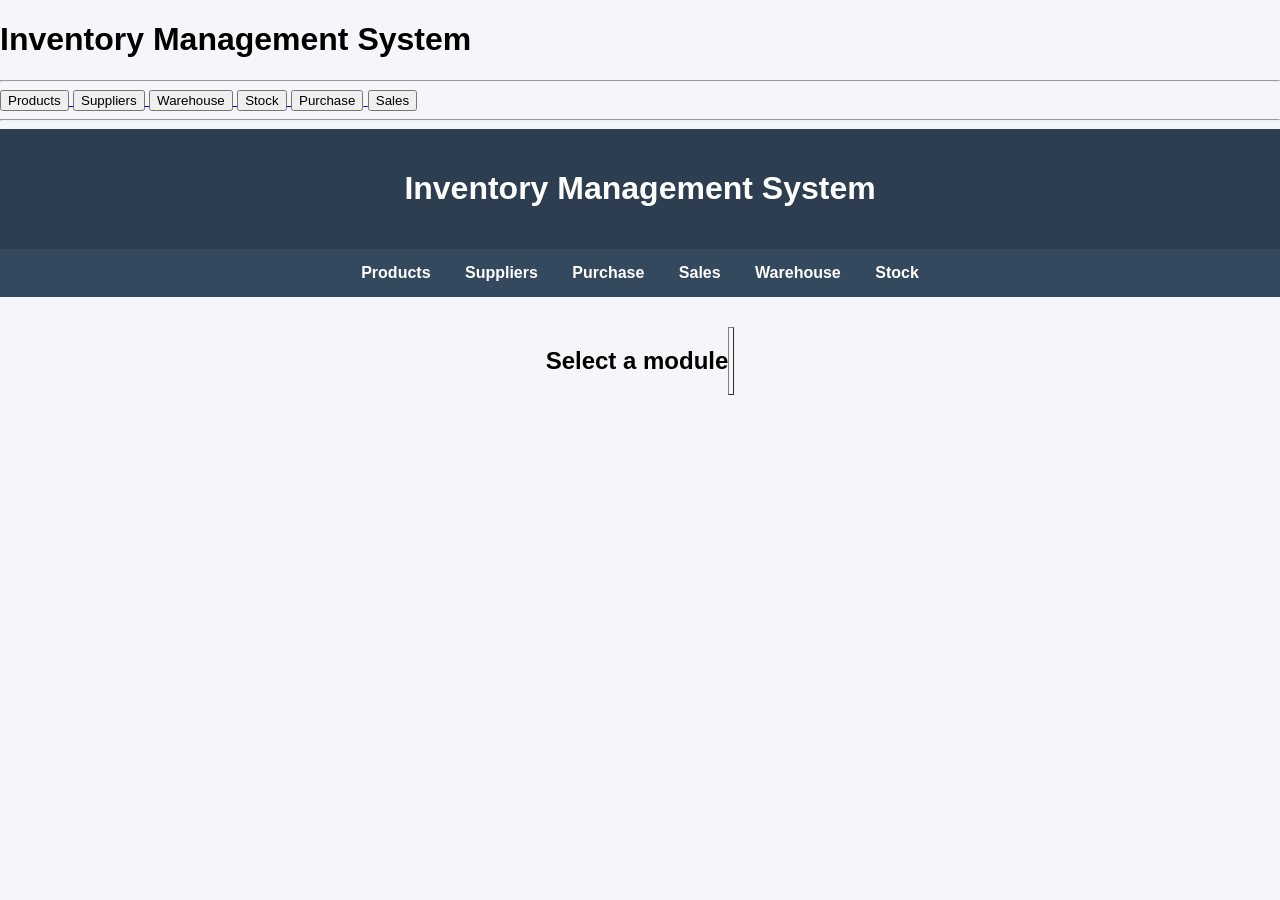
==== index.html @ 3a1ac222 "Add files via upload" ====
<!DOCTYPE html>
<html>
<head>
    <title>Inventory Dashboard</title>
    <link rel="stylesheet" href="style.css">
</head>
<body>
<h1>Inventory Management System</h1>

<hr>

<a href="products.html">
    <button>Products</button>
</a>

<a href="suppliers.html">
    <button>Suppliers</button>
</a>

<a href="warehouse.html">
    <button>Warehouse</button>
</a>

<a href="stock.html">
    <button>Stock</button>
</a>

<a href="purchase.html">
    <button>Purchase</button>
</a>

<a href="sales.html">
    <button>Sales</button>
</a>

<hr>
<header>
    <h1>Inventory Management System</h1>
</header>

<nav>
    <a href="#" onclick="loadData('products')">Products</a>
    <a href="#" onclick="loadData('suppliers')">Suppliers</a>
    <a href="#" onclick="loadData('purchase')">Purchase</a>
    <a href="#" onclick="loadData('sales')">Sales</a>
    <a href="#" onclick="loadData('warehouse')">Warehouse</a>
    <a href="#" onclick="loadData('stock')">Stock</a>
</nav>

<div class="container">
    <h2 id="title">Select a module</h2>

    <table border="1">
        <thead id="thead"></thead>
        <tbody id="tbody"></tbody>
    </table>
</div>

<script src="script.js"></script>

</body>
</html>
---- style.css ----
body{
    margin:0;
    font-family:Arial, sans-serif;
    background:#f4f6f9;
}

header{
    background:#2c3e50;
    color:white;
    text-align:center;
    padding:20px;
}

nav{
    background:#34495e;
    padding:15px;
    text-align:center;
}

nav a{
    color:white;
    text-decoration:none;
    margin:15px;
    font-weight:bold;
}

.container{
    display:flex;
    justify-content:center;
    flex-wrap:wrap;
    margin-top:30px;
}

.card{
    background:white;
    width:250px;
    padding:20px;
    margin:20px;
    text-align:center;
    border-radius:10px;
    box-shadow:0 0 10px rgba(0,0,0,0.2);
}
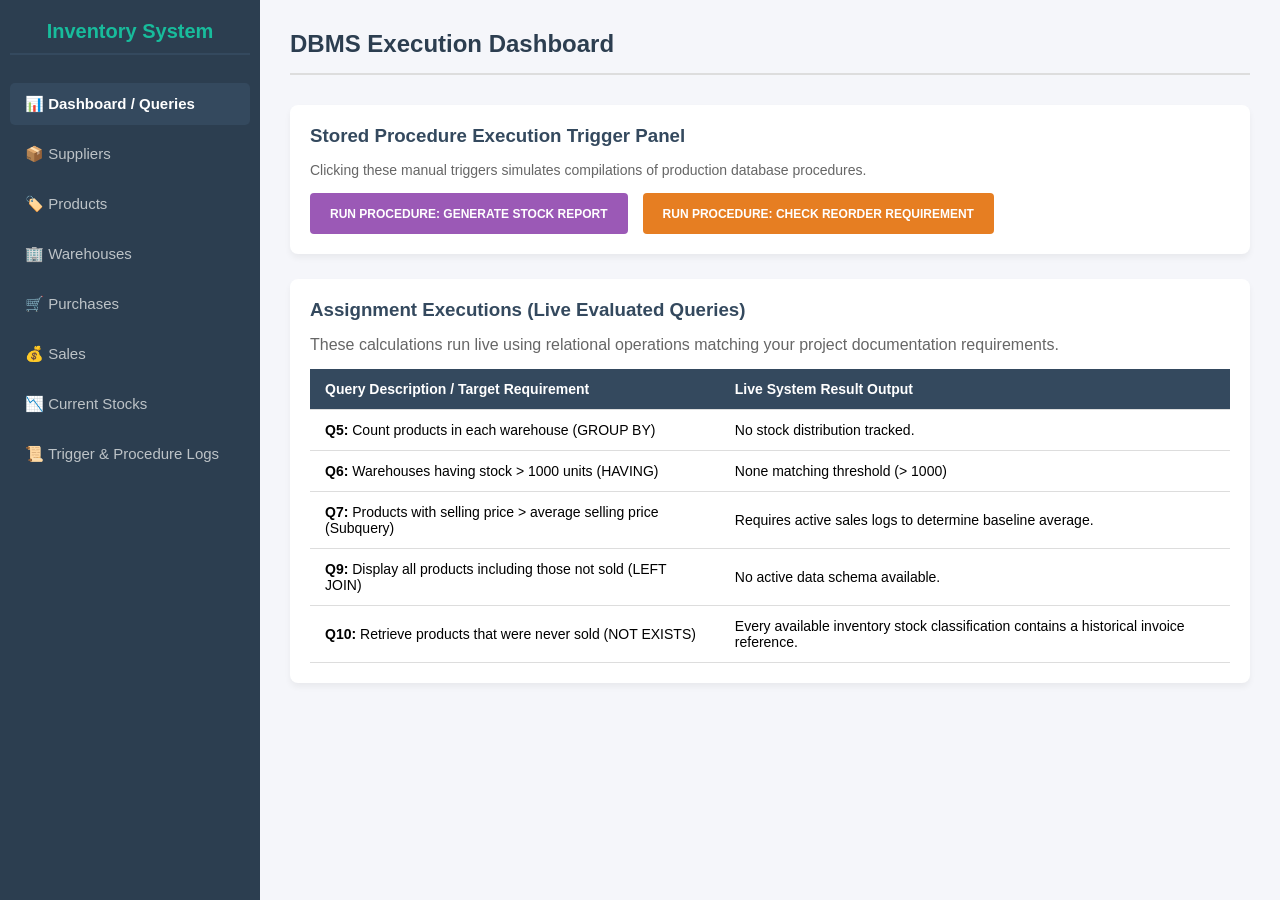
==== commit 5bed7146: "Update index.html" ====
--- a/index.html
+++ b/index.html
@@ -1,62 +1,560 @@
 <!DOCTYPE html>
-<html>
+<html lang="en">
 <head>
-    <title>Inventory Dashboard</title>
-    <link rel="stylesheet" href="style.css">
+    <meta charset="UTF-8">
+    <meta name="viewport" content="width=device-width, initial-scale=1.0">
+    <title>DBMS Inventory Management System</title>
+    <style>
+        :root {
+            --primary: #2c3e50;
+            --secondary: #18bc9c;
+            --warning: #e67e22;
+            --purple: #9b59b6;
+            --danger: #e74c3c;
+            --light: #ecf0f1;
+            --dark: #34495e;
+        }
+        * { box-sizing: border-box; font-family: 'Segoe UI', Tahoma, Geneva, Verdana, sans-serif; margin: 0; padding: 0; }
+        body { display: flex; background: #f5f6fa; min-height: 100vh; }
+        
+        /* Sidebar Navigation */
+        nav { width: 260px; background: var(--primary); color: white; padding: 20px 10px; display: flex; flex-direction: column; gap: 8px; }
+        nav h2 { text-align: center; margin-bottom: 20px; font-size: 20px; color: var(--secondary); border-bottom: 2px solid #34495e; padding-bottom: 10px; }
+        nav button { background: none; border: none; color: #bdc3c7; padding: 12px 15px; text-align: left; font-size: 15px; cursor: pointer; border-radius: 5px; transition: 0.2s; }
+        nav button:hover, nav button.active { background: var(--dark); color: white; font-weight: bold; }
+        
+        /* Main Workspace */
+        main { flex: 1; padding: 30px; overflow-y: auto; }
+        header { display: flex; justify-content: space-between; align-items: center; margin-bottom: 30px; border-bottom: 2px solid #ddd; padding-bottom: 15px; }
+        h1 { color: var(--primary); }
+        
+        /* Forms & Cards */
+        .card { background: white; border-radius: 8px; padding: 20px; box-shadow: 0 4px 6px rgba(0,0,0,0.05); margin-bottom: 25px; }
+        .card h3 { margin-bottom: 15px; color: var(--dark); }
+        .grid-form { display: grid; grid-template-columns: repeat(auto-fit, minmax(180px, 1fr)); gap: 15px; align-items: flex-end; }
+        label { display: flex; flex-direction: column; gap: 5px; font-size: 13px; font-weight: 600; color: #555; }
+        input, select { padding: 10px; border: 1px solid #ccc; border-radius: 4px; font-size: 14px; width: 100%; }
+        
+        /* Buttons */
+        .btn { background: var(--secondary); color: white; border: none; padding: 10px 20px; border-radius: 4px; cursor: pointer; font-weight: bold; text-transform: uppercase; font-size: 12px; height: 41px; }
+        .btn:hover { opacity: 0.9; }
+        .btn-danger { background: var(--danger); padding: 5px 10px; height: auto; font-size: 11px; }
+        .btn-warning { background: var(--warning); height: auto; padding: 8px 15px; font-size: 11px; }
+
+        /* Tables */
+        table { width: 100%; border-collapse: collapse; margin-top: 10px; background: white; }
+        th, td { padding: 12px 15px; text-align: left; border-bottom: 1px solid #ddd; font-size: 14px; }
+        th { background: var(--dark); color: white; }
+        tr:hover { background-color: #f9f9f9; }
+        
+        .view-section { display: none; }
+        .view-section.active { display: block; }
+        
+        /* System Message Alerts */
+        .alert { padding: 12px; border-radius: 4px; margin-bottom: 15px; color: white; font-weight: 600; display: none; }
+        .alert.error { background: var(--danger); display: block; }
+        .alert.success { background: var(--secondary); display: block; }
+    </style>
 </head>
 <body>
-<h1>Inventory Management System</h1>
-
-<hr>
-
-<a href="products.html">
-    <button>Products</button>
-</a>
-
-<a href="suppliers.html">
-    <button>Suppliers</button>
-</a>
-
-<a href="warehouse.html">
-    <button>Warehouse</button>
-</a>
-
-<a href="stock.html">
-    <button>Stock</button>
-</a>
-
-<a href="purchase.html">
-    <button>Purchase</button>
-</a>
-
-<a href="sales.html">
-    <button>Sales</button>
-</a>
-
-<hr>
-<header>
-    <h1>Inventory Management System</h1>
-</header>
-
-<nav>
-    <a href="#" onclick="loadData('products')">Products</a>
-    <a href="#" onclick="loadData('suppliers')">Suppliers</a>
-    <a href="#" onclick="loadData('purchase')">Purchase</a>
-    <a href="#" onclick="loadData('sales')">Sales</a>
-    <a href="#" onclick="loadData('warehouse')">Warehouse</a>
-    <a href="#" onclick="loadData('stock')">Stock</a>
-</nav>
-
-<div class="container">
-    <h2 id="title">Select a module</h2>
-
-    <table border="1">
-        <thead id="thead"></thead>
-        <tbody id="tbody"></tbody>
-    </table>
-</div>
-
-<script src="script.js"></script>
-
+
+    <nav>
+        <h2>Inventory System</h2>
+        <button onclick="switchView('dashboard')" class="nav-btn active" id="btn-dashboard">📊 Dashboard / Queries</button>
+        <button onclick="switchView('supplier')" class="nav-btn" id="btn-supplier">📦 Suppliers</button>
+        <button onclick="switchView('product')" class="nav-btn" id="btn-product">🏷️ Products</button>
+        <button onclick="switchView('warehouse')" class="nav-btn" id="btn-warehouse">🏢 Warehouses</button>
+        <button onclick="switchView('purchase')" class="nav-btn" id="btn-purchase">🛒 Purchases</button>
+        <button onclick="switchView('sales')" class="nav-btn" id="btn-sales">💰 Sales</button>
+        <button onclick="switchView('stock')" class="nav-btn" id="btn-stock">📉 Current Stocks</button>
+        <button onclick="switchView('audit-logs')" class="nav-btn" id="btn-audit-logs">📜 Trigger & Procedure Logs</button>
+    </nav>
+
+    <main>
+        <div id="global-alert" class="alert"></div>
+
+        <section id="dashboard" class="view-section active">
+            <header><h1>DBMS Execution Dashboard</h1></header>
+            
+            <div class="card">
+                <h3>Stored Procedure Execution Trigger Panel</h3>
+                <p style="margin-bottom: 15px; color:#666; font-size: 14px;">Clicking these manual triggers simulates compilations of production database procedures.</p>
+                <div style="display:flex; gap: 15px;">
+                    <button class="btn" style="background:var(--purple);" onclick="runProcedureStockReport()">Run Procedure: Generate Stock Report</button>
+                    <button class="btn" style="background:var(--warning);" onclick="runProcedureReorderCheck()">Run Procedure: Check Reorder Requirement</button>
+                </div>
+            </div>
+
+            <div class="card">
+                <h3>Assignment Executions (Live Evaluated Queries)</h3>
+                <p style="margin-bottom: 15px; color:#666;">These calculations run live using relational operations matching your project documentation requirements.</p>
+                
+                <table id="query-table">
+                    <thead>
+                        <tr><th>Query Description / Target Requirement</th><th>Live System Result Output</th></tr>
+                    </thead>
+                    <tbody>
+                        <tr><td><b>Q5:</b> Count products in each warehouse (GROUP BY)</td><td id="q5-out">-</td></tr>
+                        <tr><td><b>Q6:</b> Warehouses having stock &gt; 1000 units (HAVING)</td><td id="q6-out">-</td></tr>
+                        <tr><td><b>Q7:</b> Products with selling price &gt; average selling price (Subquery)</td><td id="q7-out">-</td></tr>
+                        <tr><td><b>Q9:</b> Display all products including those not sold (LEFT JOIN)</td><td id="q9-out">-</td></tr>
+                        <tr><td><b>Q10:</b> Retrieve products that were never sold (NOT EXISTS)</td><td id="q10-out">-</td></tr>
+                    </tbody>
+                </table>
+            </div>
+        </section>
+
+        <section id="supplier" class="view-section">
+            <header><h1>Manage Suppliers</h1></header>
+            <div class="card">
+                <h3>Add New Supplier</h3>
+                <form id="supplier-form" class="grid-form" onsubmit="addData(event, 'suppliers')">
+                    <label>Supplier ID: <input type="text" id="sup_id" required placeholder="SUP101"></label>
+                    <label>Name: <input type="text" id="sup_name" required></label>
+                    <label>Phone: <input type="text" id="sup_phone" required></label>
+                    <label>Address: <input type="text" id="sup_address" required></label>
+                    <button type="submit" class="btn">Insert</button>
+                </form>
+            </div>
+            <div class="card">
+                <h3>Supplier Table Data</h3>
+                <table>
+                    <thead><tr><th>ID</th><th>Name</th><th>Phone</th><th>Address</th><th>Action</th></tr></thead>
+                    <tbody id="supplier-rows"></tbody>
+                </table>
+            </div>
+        </section>
+
+        <section id="product" class="view-section">
+            <header><h1>Manage Products</h1></header>
+            <div class="card">
+                <h3>Add New Product</h3>
+                <form id="product-form" class="grid-form" onsubmit="addData(event, 'products')">
+                    <label>Product ID: <input type="text" id="prod_id" required placeholder="PROD201"></label>
+                    <label>Name: <input type="text" id="prod_name" required></label>
+                    <label>Category: <input type="text" id="prod_cat" required></label>
+                    <label>Price ($): <input type="number" step="0.01" id="prod_price" required></label>
+                    <button type="submit" class="btn">Insert</button>
+                </form>
+            </div>
+            <div class="card">
+                <h3>Product Table Data</h3>
+                <table>
+                    <thead><tr><th>ID</th><th>Name</th><th>Category</th><th>Price</th><th>Action</th></tr></thead>
+                    <tbody id="product-rows"></tbody>
+                </table>
+            </div>
+        </section>
+
+        <section id="warehouse" class="view-section">
+            <header><h1>Manage Warehouses</h1></header>
+            <div class="card">
+                <h3>Add New Warehouse</h3>
+                <form id="warehouse-form" class="grid-form" onsubmit="addData(event, 'warehouses')">
+                    <label>Warehouse ID: <input type="text" id="wh_id" required placeholder="WH301"></label>
+                    <label>Location: <input type="text" id="wh_loc" required></label>
+                    <button type="submit" class="btn">Insert</button>
+                </form>
+            </div>
+            <div class="card">
+                <h3>Warehouse Table Data</h3>
+                <table>
+                    <thead><tr><th>ID</th><th>Location</th><th>Action</th></tr></thead>
+                    <tbody id="warehouse-rows"></tbody>
+                </table>
+            </div>
+        </section>
+
+        <section id="purchase" class="view-section">
+            <header><h1>Manage Purchases</h1></header>
+            <div class="card">
+                <h3>Log Purchase Entry (Triggers Stock Addition)</h3>
+                <form id="purchase-form" class="grid-form" onsubmit="addData(event, 'purchases')">
+                    <label>Purchase ID: <input type="text" id="pur_id" required placeholder="PUR401"></label>
+                    <label>Supplier: <select id="pur_sup" required></select></label>
+                    <label>Product: <select id="pur_prod" required></select></label>
+                    <label>Warehouse: <select id="pur_wh" required></select></label>
+                    <label>Quantity: <input type="number" id="pur_qty" min="1" required></label>
+                    <label>Purchase Date: <input type="date" id="pur_date" required></label>
+                    <button type="submit" class="btn">Insert Purchase</button>
+                </form>
+            </div>
+            <div class="card">
+                <h3>Purchase Ledger</h3>
+                <table>
+                    <thead><tr><th>Purchase ID</th><th>Supplier ID</th><th>Product ID</th><th>Qty</th><th>Date</th><th>Action</th></tr></thead>
+                    <tbody id="purchase-rows"></tbody>
+                </table>
+            </div>
+        </section>
+
+        <section id="sales" class="view-section">
+            <header><h1>Manage Sales Log</h1></header>
+            <div class="card">
+                <h3>Log Sales Order (Triggers Validation & Stock Deduction)</h3>
+                <form id="sales-form" class="grid-form" onsubmit="addData(event, 'sales')">
+                    <label>Sales ID: <input type="text" id="sale_id" required placeholder="SALE501"></label>
+                    <label>Product: <select id="sale_prod" required></select></label>
+                    <label>Warehouse Source: <select id="sale_wh" required></select></label>
+                    <label>Quantity: <input type="number" id="sale_qty" min="1" required></label>
+                    <label>Selling Price ($): <input type="number" step="0.01" id="sale_price" required></label>
+                    <label>Sales Date: <input type="date" id="sale_date" required></label>
+                    <button type="submit" class="btn">Process Sale</button>
+                </form>
+            </div>
+            <div class="card">
+                <h3>Sales Invoices Table</h3>
+                <table>
+                    <thead><tr><th>Sales ID</th><th>Product ID</th><th>Qty</th><th>Selling Price</th><th>Date</th><th>Action</th></tr></thead>
+                    <tbody id="sales-rows"></tbody>
+                </table>
+            </div>
+        </section>
+
+        <section id="stock" class="view-section">
+            <header><h1>Live Warehouse Inventory Stock Balance</h1></header>
+            <div class="card">
+                <h3>Stock Allocations Table</h3>
+                <table>
+                    <thead><tr><th>Stock ID</th><th>Product ID</th><th>Warehouse ID</th><th>Current Balance Quantity</th></tr></thead>
+                    <tbody id="stock-rows"></tbody>
+                </table>
+            </div>
+        </section>
+
+        <section id="audit-logs" class="view-section">
+            <header>
+                <h1>Database Engine Execution Ledger</h1>
+                <button class="btn btn-danger" onclick="clearAuditLogs()">Clear Log History</button>
+            </header>
+            <div class="card">
+                <h3>Live Relational Logs & Trace Stream</h3>
+                <p style="margin-bottom: 15px; color:#666; font-size: 14px;">
+                    This console registers real-time transactional metrics. Every INSERT, DELETE, TRIGGER calculation, or STORED PROCEDURE execution will instantly log down here persistently.
+                </p>
+                <table>
+                    <thead>
+                        <tr>
+                            <th style="width: 22%;">Execution Timestamp</th>
+                            <th style="width: 20%;">Operation Type</th>
+                            <th style="width: 58%;">Relational Trace Summary</th>
+                        </tr>
+                    </thead>
+                    <tbody id="audit-log-rows"></tbody>
+                </table>
+            </div>
+        </section>
+    </main>
+
+    <script>
+        // Core Database State Manager (Wired directly with explicit LocalStorage hooks)
+        let db = {
+            suppliers: JSON.parse(localStorage.getItem('db_suppliers')) || [],
+            products: JSON.parse(localStorage.getItem('db_products')) || [],
+            warehouses: JSON.parse(localStorage.getItem('db_warehouses')) || [],
+            purchases: JSON.parse(localStorage.getItem('db_purchases')) || [],
+            sales: JSON.parse(localStorage.getItem('db_sales')) || [],
+            stocks: JSON.parse(localStorage.getItem('db_stocks')) || [],
+            logs: JSON.parse(localStorage.getItem('db_logs')) || []
+        };
+
+        function saveDB() {
+            Object.keys(db).forEach(key => {
+                localStorage.setItem('db_' + key, JSON.stringify(db[key]));
+            });
+            evaluateAssignmentQueries();
+            populateSelectDropdowns();
+        }
+
+        // Unified Logging System Engine
+        function logDBMSAction(type, description) {
+            const timestamp = new Date().toLocaleString();
+            const logEntry = { timestamp, type, description };
+            
+            db.logs.unshift(logEntry); // Push latest data logs to top
+            localStorage.setItem('db_logs', JSON.stringify(db.logs));
+            renderLogTable();
+        }
+
+        function renderLogTable() {
+            const logBody = document.getElementById('audit-log-rows');
+            if (!logBody) return;
+            
+            if (db.logs.length === 0) {
+                logBody.innerHTML = `<tr><td colspan="3" style="text-align:center; color:#888;">No actions recorded yet. Perform database modifications to run triggers.</td></tr>`;
+                return;
+            }
+            
+            logBody.innerHTML = db.logs.map(log => {
+                let badgeColor = '#34495e';
+                if (log.type === 'TRIGGER') badgeColor = 'var(--warning)';
+                if (log.type === 'PROCEDURE') badgeColor = 'var(--purple)';
+                if (log.type === 'INSERT') badgeColor = 'var(--secondary)';
+                if (log.type === 'DELETE') badgeColor = 'var(--danger)';
+                
+                return `
+                    <tr>
+                        <td style="color: #555; font-size: 13px; font-family: monospace;">${log.timestamp}</td>
+                        <td><span style="background:${badgeColor}; color:white; padding:4px 8px; border-radius:4px; font-size:11px; font-weight:bold; display:inline-block;">${log.type}</span></td>
+                        <td style="font-family: monospace; font-size: 13px; color: #2c3e50;">${log.description}</td>
+                    </tr>
+                `;
+            }).join('');
+        }
+
+        function clearAuditLogs() {
+            if (confirm("Purge complete local persistent runtime transaction log memory?")) {
+                db.logs = [];
+                localStorage.setItem('db_logs', JSON.stringify(db.logs));
+                renderLogTable();
+            }
+        }
+
+        // Stored Procedures Implementation
+        function runProcedureStockReport() {
+            logDBMSAction('PROCEDURE', `CALL sp_GenerateStockReport(); Evaluation calculated for total of ${db.stocks.length} active inventory rows.`);
+            let reportMsg = `STORED PROCEDURE EXECUTION:\n---\n`;
+            db.stocks.forEach(s => {
+                reportMsg += `Product ID: ${s.product_id} | Warehouse: ${s.warehouse_id} | Available Stock: ${s.quantity} units\n`;
+            });
+            alert(db.stocks.length ? reportMsg : "Procedure executed successfully: No active inventory stocks discovered.");
+        }
+
+        function runProcedureReorderCheck() {
+            logDBMSAction('PROCEDURE', "CALL sp_CheckReorderRequirement(); Evaluated inventory baseline thresholds.");
+            let criticalItems = db.stocks.filter(s => s.quantity < 10);
+            let alertMsg = `CRITICAL REORDER LEVEL SYSTEM REPORT:\n---\n`;
+            criticalItems.forEach(c => {
+                alertMsg += `⚠️ WARNING: Product [${c.product_id}] at Warehouse [${c.warehouse_id}] has dropped to ${c.quantity} units! (Threshold < 10)\n`;
+            });
+            alert(criticalItems.length ? alertMsg : "All warehouse stock distribution metrics sit soundly above baseline reorder thresholds.");
+        }
+
+        // View Switching Router
+        function switchView(viewId) {
+            document.querySelectorAll('.view-section').forEach(el => el.classList.remove('active'));
+            document.querySelectorAll('.nav-btn').forEach(el => el.classList.remove('active'));
+            
+            document.getElementById(viewId).classList.add('active');
+            document.getElementById('btn-' + viewId).classList.add('active');
+            renderTables();
+            if(viewId === 'audit-logs') renderLogTable();
+        }
+
+        // Dropdown Dynamic Relational Loader
+        function populateSelectDropdowns() {
+            const loadOptions = (elemId, data, idKey, nameKey) => {
+                const el = document.getElementById(elemId);
+                if(!el) return;
+                el.innerHTML = data.map(item => `<option value="${item[idKey]}">${item[idKey]} - ${item[nameKey] || ''}</option>`).join('');
+            };
+            loadOptions('pur_sup', db.suppliers, 'supplier_id', 'name');
+            loadOptions('pur_prod', db.products, 'product_id', 'name');
+            loadOptions('pur_wh', db.warehouses, 'warehouse_id', 'location');
+            loadOptions('sale_prod', db.products, 'product_id', 'name');
+            loadOptions('sale_wh', db.warehouses, 'warehouse_id', 'location');
+        }
+
+        function showAlert(msg, type='success') {
+            const alertBox = document.getElementById('global-alert');
+            alertBox.innerText = msg;
+            alertBox.className = `alert ${type}`;
+            setTimeout(() => { alertBox.className = 'alert'; }, 5000);
+        }
+
+        // Trigger Assertions Logic
+        function executePurchaseTrigger(prodId, whId, qty) {
+            let stockItem = db.stocks.find(s => s.product_id === prodId && s.warehouse_id === whId);
+            if (stockItem) {
+                stockItem.quantity = parseInt(stockItem.quantity) + parseInt(qty);
+            } else {
+                db.stocks.push({
+                    stock_id: 'STK' + Math.floor(Math.random() * 8999 + 1000),
+                    product_id: prodId,
+                    warehouse_id: whId,
+                    quantity: parseInt(qty)
+                });
+            }
+            logDBMSAction('TRIGGER', `trg_AfterPurchaseInsert Fired: Increased stock allocation metrics for Product [${prodId}] inside Warehouse [${whId}] by +${qty} units.`);
+        }
+
+        function testSaleTrigger(prodId, whId, qty) {
+            let stockItem = db.stocks.find(s => s.product_id === prodId && s.warehouse_id === whId);
+            if (!stockItem || parseInt(stockItem.quantity) < parseInt(qty)) {
+                logDBMSAction('TRIGGER', `❌ CONSTRAINT VIOLATION trg_PreventInsufficientSale Fired: Aborted sale processing of ${qty} units of Product [${prodId}] from Warehouse [${whId}] due to insufficient available quantities.`);
+                return false; 
+            }
+            stockItem.quantity = parseInt(stockItem.quantity) - parseInt(qty);
+            logDBMSAction('TRIGGER', `trg_AfterSaleInsert Fired: Successfully calculated deduction of -${qty} units of Product [${prodId}] from Warehouse [${whId}] balances.`);
+            return true;
+        }
+
+        // CRUD Logic Configurations
+        function addData(event, tableKey) {
+            event.preventDefault();
+            let actionLogged = false;
+            let descriptiveSummary = '';
+            
+            if (tableKey === 'suppliers') {
+                const item = {
+                    supplier_id: document.getElementById('sup_id').value,
+                    name: document.getElementById('sup_name').value,
+                    phone: document.getElementById('sup_phone').value,
+                    address: document.getElementById('sup_address').value
+                };
+                if(db.suppliers.some(s => s.supplier_id === item.supplier_id)) return showAlert("Supplier ID already exists!", "error");
+                db.suppliers.push(item);
+                descriptiveSummary = `Appended unique Supplier entity row into table [SUPPLIER]: (ID: ${item.supplier_id}, Name: ${item.name})`;
+                document.getElementById('supplier-form').reset();
+                actionLogged = true;
+            }
+            else if (tableKey === 'products') {
+                const item = {
+                    product_id: document.getElementById('prod_id').value,
+                    name: document.getElementById('prod_name').value,
+                    category: document.getElementById('prod_cat').value,
+                    price: parseFloat(document.getElementById('prod_price').value)
+                };
+                if(db.products.some(p => p.product_id === item.product_id)) return showAlert("Product ID already exists!", "error");
+                db.products.push(item);
+                descriptiveSummary = `Appended unique Product entity row into table [PRODUCT]: (ID: ${item.product_id}, Name: ${item.name}, Price: $${item.price})`;
+                document.getElementById('product-form').reset();
+                actionLogged = true;
+            }
+            else if (tableKey === 'warehouses') {
+                const item = {
+                    warehouse_id: document.getElementById('wh_id').value,
+                    location: document.getElementById('wh_loc').value
+                };
+                if(db.warehouses.some(w => w.warehouse_id === item.warehouse_id)) return showAlert("Warehouse ID already exists!", "error");
+                db.warehouses.push(item);
+                descriptiveSummary = `Appended unique Warehouse asset record into table [WAREHOUSE]: (ID: ${item.warehouse_id}, Location: ${item.location})`;
+                document.getElementById('warehouse-form').reset();
+                actionLogged = true;
+            }
+            else if (tableKey === 'purchases') {
+                const item = {
+                    purchase_id: document.getElementById('pur_id').value,
+                    supplier_id: document.getElementById('pur_sup').value,
+                    product_id: document.getElementById('pur_prod').value,
+                    warehouse_id: document.getElementById('pur_wh').value,
+                    quantity: parseInt(document.getElementById('pur_qty').value),
+                    purchase_date: document.getElementById('pur_date').value
+                };
+                if(db.purchases.some(p => p.purchase_id === item.purchase_id)) return showAlert("Purchase ID already exists!", "error");
+                if(!item.supplier_id || !item.product_id || !item.warehouse_id) return showAlert("Please create prerequisites first!", "error");
+                
+                db.purchases.push(item);
+                logDBMSAction('INSERT', `Inserted record row into [PURCHASE] table: Transaction ID: ${item.purchase_id}, Vol: ${item.quantity}`);
+                executePurchaseTrigger(item.product_id, item.warehouse_id, item.quantity);
+                document.getElementById('purchase-form').reset();
+                actionLogged = false; 
+            }
+            else if (tableKey === 'sales') {
+                const item = {
+                    sales_id: document.getElementById('sale_id').value,
+                    product_id: document.getElementById('sale_prod').value,
+                    warehouse_id: document.getElementById('sale_wh').value,
+                    quantity: parseInt(document.getElementById('sale_qty').value),
+                    selling_price: parseFloat(document.getElementById('sale_price').value),
+                    sales_date: document.getElementById('sale_date').value
+                };
+                if(db.sales.some(s => s.sales_id === item.sales_id)) return showAlert("Sales ID already exists!", "error");
+                if(!item.product_id || !item.warehouse_id) return showAlert("Select Valid relational elements!", "error");
+                
+                let allowed = testSaleTrigger(item.product_id, item.warehouse_id, item.quantity);
+                if (!allowed) {
+                    return showAlert("Database Trigger Blocked Entry: Insufficient Inventory inside Selected Warehouse!", "error");
+                }
+                
+                db.sales.push(item);
+                logDBMSAction('INSERT', `Inserted record row into [SALES] table: Transaction ID: ${item.sales_id}, Vol: ${item.quantity}`);
+                document.getElementById('sales-form').reset();
+                actionLogged = false;
+            }
+
+            if(actionLogged) logDBMSAction('INSERT', descriptiveSummary);
+            saveDB();
+            renderTables();
+            showAlert("Record Saved and Committed to Storage successfully.");
+        }
+
+        function deleteData(tableKey, primaryId, targetField) {
+            db[tableKey] = db[tableKey].filter(row => row[targetField] !== primaryId);
+            logDBMSAction('DELETE', `Dropped target element containing primary key value [${primaryId}] from relational schema table [${tableKey.toUpperCase()}].`);
+            saveDB();
+            renderTables();
+            showAlert("Record successfully removed from persistence module.", "error");
+        }
+
+        // Table Render Compilation Engine
+        function renderTables() {
+            const render = (containerId, data, fields, pKey, tableKey) => {
+                const tbody = document.getElementById(containerId);
+                if(!tbody) return;
+                if(data.length === 0) {
+                    tbody.innerHTML = `<tr><td colspan="${fields.length + 1}">No active relational table data present.</td></tr>`;
+                    return;
+                }
+                tbody.innerHTML = data.map(row => `
+                    <tr>
+                        ${fields.map(f => `<td>${row[f] || '-'}</td>`).join('')}
+                        <td><button class="btn btn-danger" onclick="deleteData('${tableKey}','${row[pKey]}','${pKey}')">Delete</button></td>
+                    </tr>
+                `).join('');
+            };
+
+            render('supplier-rows', db.suppliers, ['supplier_id', 'name', 'phone', 'address'], 'supplier_id', 'suppliers');
+            render('product-rows', db.products, ['product_id', 'name', 'category', 'price'], 'product_id', 'products');
+            render('warehouse-rows', db.warehouses, ['warehouse_id', 'location'], 'warehouse_id', 'warehouses');
+            render('purchase-rows', db.purchases, ['purchase_id', 'supplier_id', 'product_id', 'quantity', 'purchase_date'], 'purchase_id', 'purchases');
+            render('sales-rows', db.sales, ['sales_id', 'product_id', 'quantity', 'selling_price', 'sales_date'], 'sales_id', 'sales');
+
+            const stockBody = document.getElementById('stock-rows');
+            if(stockBody) {
+                stockBody.innerHTML = db.stocks.length === 0 ? `<tr><td colspan="4">No operational logs generated inventory assets yet.</td></tr>` :
+                db.stocks.map(s => `<tr><td>${s.stock_id}</td><td>${s.product_id}</td><td>${s.warehouse_id}</td><td><b>${s.quantity} units</b></td></tr>`).join('');
+            }
+        }
+
+        // Live DBMS Assignment Queries Engine
+        function evaluateAssignmentQueries() {
+            // Q5: GROUP BY Warehouse
+            let whGroup = {};
+            db.stocks.forEach(s => { whGroup[s.warehouse_id] = (whGroup[s.warehouse_id] || 0) + 1; });
+            document.getElementById('q5-out').innerHTML = Object.keys(whGroup).length ? 
+                Object.entries(whGroup).map(([k,v]) => `Warehouse <b>${k}</b>: ${v} Products unique`).join('<br>') : "No stock distribution tracked.";
+
+            // Q6: HAVING Stock > 1000
+            let whTotals = {};
+            db.stocks.forEach(s => { whTotals[s.warehouse_id] = (whTotals[s.warehouse_id] || 0) + s.quantity; });
+            let havingFiltered = Object.entries(whTotals).filter(([k, v]) => v > 1000).map(([k,v]) => `${k} (${v} units)`);
+            document.getElementById('q6-out').innerHTML = havingFiltered.length ? havingFiltered.join(', ') : "None matching threshold (&gt; 1000)";
+
+            // Q7: Subquery Simulation (Price > Avg Price)
+            if (db.sales.length > 0) {
+                let avgSale = db.sales.reduce((acc, curr) => acc + parseFloat(curr.selling_price), 0) / db.sales.length;
+                let aboveAvgProds = db.products.filter(p => parseFloat(p.price) > avgSale).map(p => p.name);
+                document.getElementById('q7-out').innerHTML = aboveAvgProds.length ? `${aboveAvgProds.join(', ')} (Avg: $${avgSale.toFixed(2)})` : "None found matching query parameters.";
+            } else { document.getElementById('q7-out').innerText = "Requires active sales logs to determine baseline average."; }
+
+            // Q9: LEFT JOIN (All products and their sale configurations)
+            document.getElementById('q9-out').innerHTML = db.products.length ? db.products.map(p => {
+                let totalSold = db.sales.filter(s => s.product_id === p.product_id).reduce((acc, c) => acc + c.quantity, 0);
+                return `${p.name} (Sold Volume: ${totalSold})`;
+            }).join(', ') : "No active data schema available.";
+
+            // Q10: NOT EXISTS (Never sold products)
+            let unsold = db.products.filter(p => !db.sales.some(s => s.product_id === p.product_id)).map(p => p.name);
+            document.getElementById('q10-out').innerHTML = unsold.length ? unsold.join(', ') : "Every available inventory stock classification contains a historical invoice reference.";
+        }
+
+        // On System Bootstrap Initialize
+        window.onload = function() {
+            saveDB();
+            renderTables();
+            renderLogTable();
+        };
+    </script>
 </body>
-</html>+</html>
